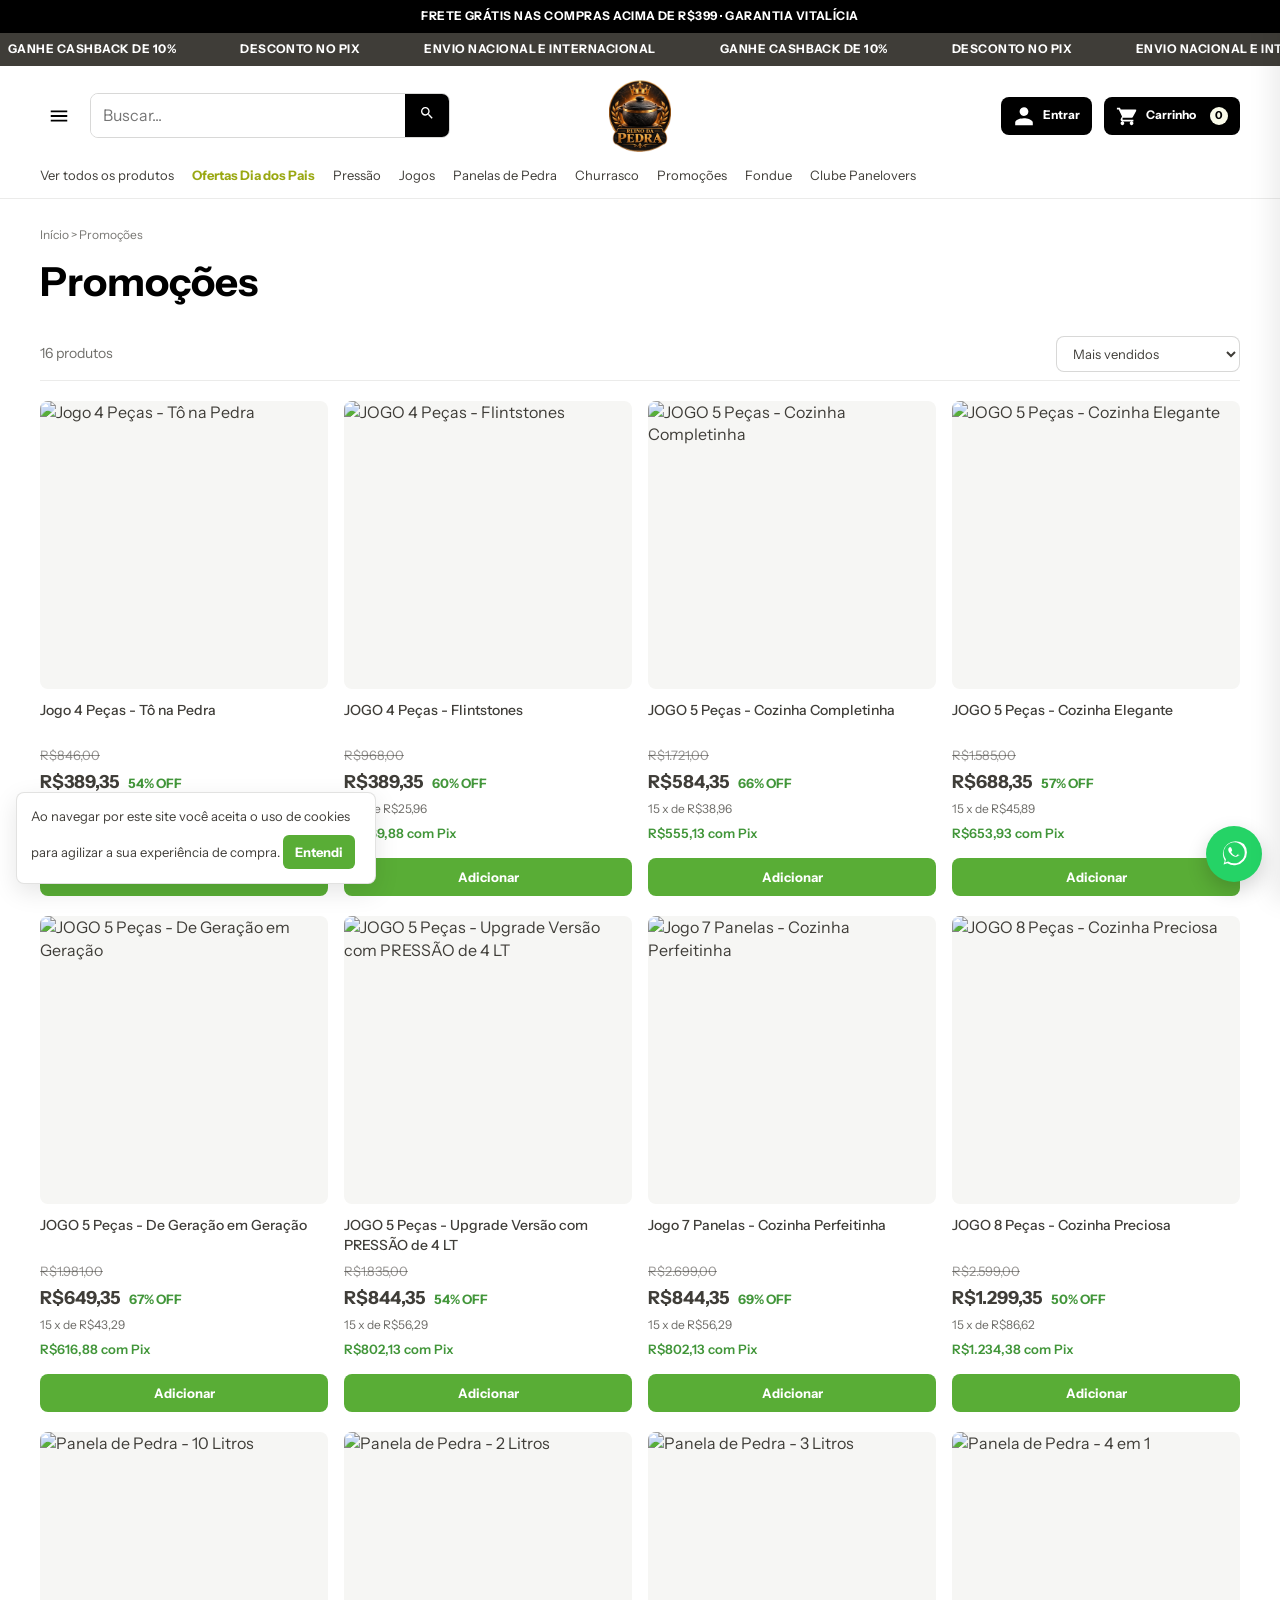
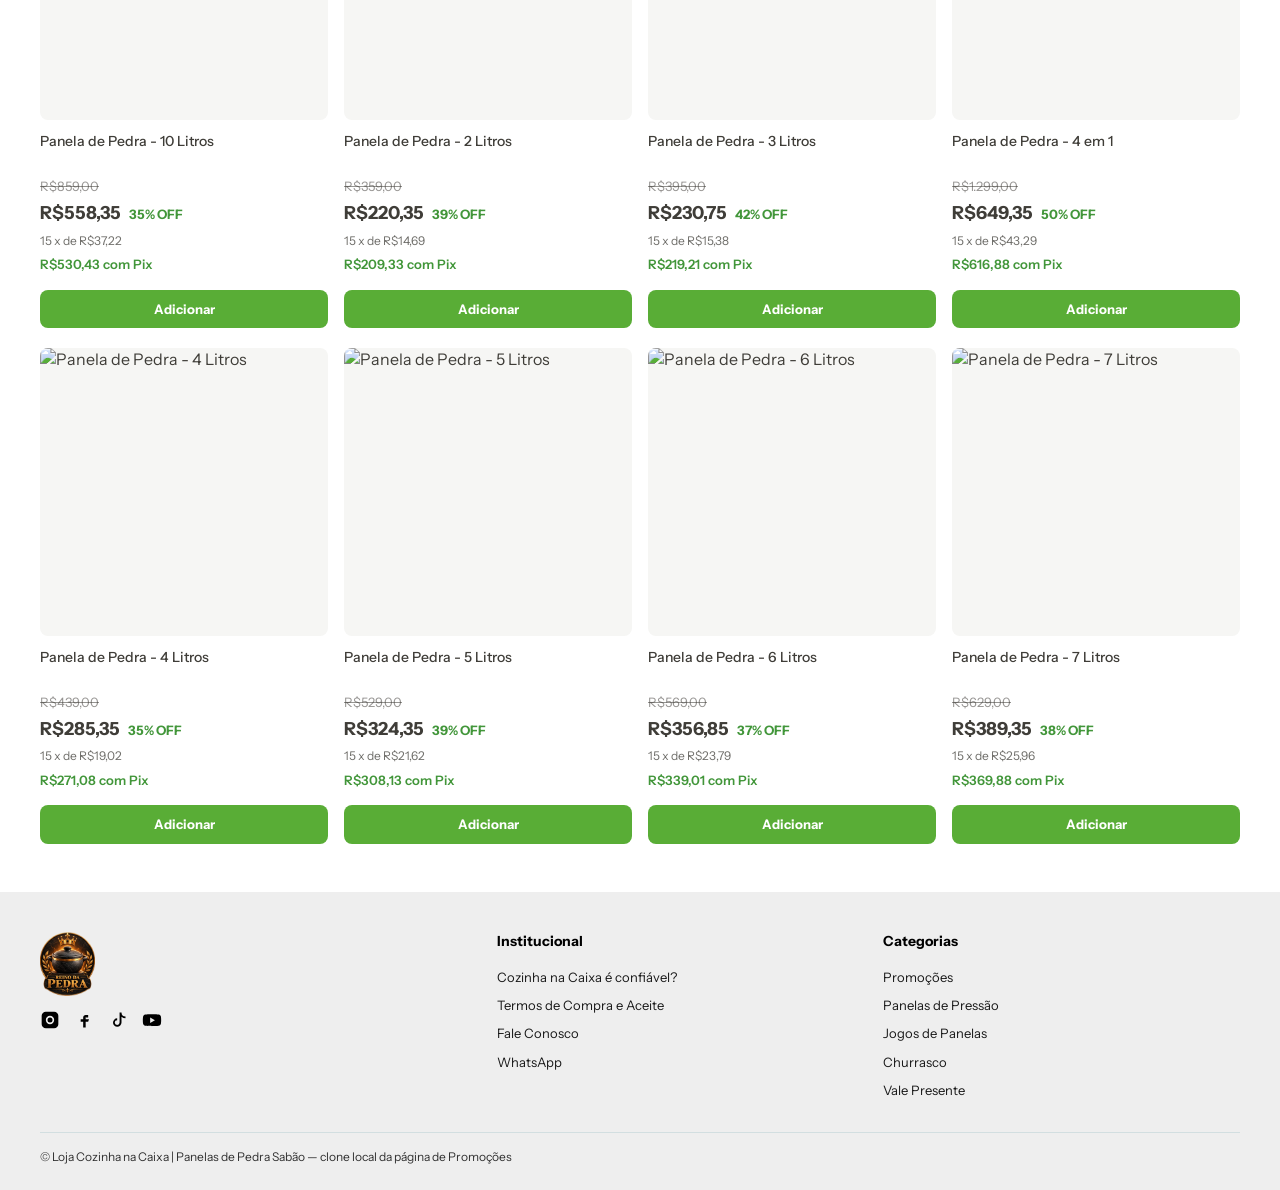
==== index.html @ cd9472cf "Atualiza link do Instagram para reino_da_pedra. Co-authored-by: Cursor <cursoragent@cursor.com>" ====
<!DOCTYPE html>
<html lang="pt-BR">
<head>
  <meta charset="UTF-8" />
  <meta name="viewport" content="width=device-width, initial-scale=1.0" />
  <title>Promoções | Loja Cozinha na Caixa</title>
  <meta name="description" content="Compre online Promoções por R$99,00. Temos frigideira de pedra - com tampa - p, jogo 3 peças - cozinha de pedra e mais." />
  <link rel="preconnect" href="https://fonts.googleapis.com" />
  <link rel="preconnect" href="https://fonts.gstatic.com" crossorigin />
  <link href="https://fonts.googleapis.com/css2?family=Instrument+Sans:wght@400;500;700&display=swap" rel="stylesheet" />
  <link rel="icon" href="https://acdn-us.mitiendanube.com/stores/003/396/869/themes/common/logo-1650704878-1735474193-364b902611e26bd3f4313869e0932d561735474193.ico?0" />
  <link rel="stylesheet" href="/css/styles.css" />
</head>
<body>
  <div class="adbar adbar-primary">
    Frete grátis nas compras acima de R$399 · Garantia vitalícia
  </div>

  <div class="adbar adbar-secondary" aria-hidden="true">
    <div class="adbar-track">
      <span>Ganhe cashback de 10%</span>
      <span>Desconto no Pix</span>
      <span>Envio nacional e internacional</span>
      <span>Ganhe cashback de 10%</span>
      <span>Desconto no Pix</span>
      <span>Envio nacional e internacional</span>
      <span>Ganhe cashback de 10%</span>
      <span>Desconto no Pix</span>
      <span>Envio nacional e internacional</span>
      <span>Ganhe cashback de 10%</span>
      <span>Desconto no Pix</span>
      <span>Envio nacional e internacional</span>
    </div>
  </div>

  <header class="site-header">
    <div class="container header-top">
      <div class="header-left">
        <button class="icon-btn" id="menuOpen" aria-label="Abrir menu">
          <svg viewBox="0 0 24 24"><path d="M3 6h18v2H3V6zm0 5h18v2H3v-2zm0 5h18v2H3v-2z"/></svg>
        </button>
        <form class="search-box" action="#" onsubmit="return false;">
          <input type="search" placeholder="Buscar..." aria-label="Buscar" />
          <button type="submit" aria-label="Buscar">
            <svg width="16" height="16" viewBox="0 0 24 24" fill="currentColor"><path d="M15.5 14h-.79l-.28-.27A6.471 6.471 0 0016 9.5 6.5 6.5 0 109.5 16c1.61 0 3.09-.59 4.23-1.57l.27.28v.79l5 4.99L20.49 19l-4.99-5zm-6 0C7.01 14 5 11.99 5 9.5S7.01 5 9.5 5 14 7.01 14 9.5 11.99 14 9.5 14z"/></svg>
          </button>
        </form>
      </div>

      <a class="logo" href="/" title="Reino da Pedra">
        <img
          src="/img/logo-reino-da-pedra.png"
          alt="Reino da Pedra"
        />
      </a>

      <div class="header-right">
        <a class="icon-btn util-pill account-link" id="accountLink" href="login.html">
          <svg viewBox="0 0 24 24"><path d="M12 12c2.7 0 4.8-2.1 4.8-4.8S14.7 2.4 12 2.4 7.2 4.5 7.2 7.2 9.3 12 12 12zm0 2.4c-3.2 0-9.6 1.6-9.6 4.8V22h19.2v-2.8c0-3.2-6.4-4.8-9.6-4.8z"/></svg>
          <span id="accountLabel">Entrar</span>
        </a>
        <button class="icon-btn util-pill" id="cartOpen" aria-label="Carrinho">
          <svg viewBox="0 0 24 24"><path d="M7 18c-1.1 0-1.99.9-1.99 2S5.9 22 7 22s2-.9 2-2-.9-2-2-2zm10 0c-1.1 0-1.99.9-1.99 2S15.9 22 17 22s2-.9 2-2-.9-2-2-2zM7.16 14h9.45c.75 0 1.41-.41 1.75-1.03l3.58-6.49A1 1 0 0021.08 5H5.21L4.27 3H1v2h2l3.6 7.59-1.35 2.44C4.52 16.37 5.48 18 7 18h12v-2H7.42c-.14 0-.25-.11-.25-.25l.03-.12L7.16 14z"/></svg>
          <span>Carrinho</span>
          <span class="badge" id="cartCount">0</span>
        </button>
      </div>
    </div>

    <nav class="container nav-desktop" aria-label="Categorias">
      <a href="https://lojacozinhanacaixa.com.br/produtos/">Ver todos os produtos</a>
      <a class="featured" href="https://lojacozinhanacaixa.com.br/ofertas-dia-dos-pais/">Ofertas Dia dos Pais</a>
      <a href="https://lojacozinhanacaixa.com.br/panelas-de-pressao/">Pressão</a>
      <a href="https://lojacozinhanacaixa.com.br/jogos-de-panelas-de-pedra/">Jogos</a>
      <a href="https://lojacozinhanacaixa.com.br/alca-de-cobre/">Panelas de Pedra</a>
      <a href="https://lojacozinhanacaixa.com.br/churras/">Churrasco</a>
      <a href="https://lojacozinhanacaixa.com.br/promocoes2/">Promoções</a>
      <a href="https://lojacozinhanacaixa.com.br/fondue/">Fondue</a>
      <a href="https://chat.whatsapp.com/LhKeVDOJ6o4CBgnUzmzYTc">Clube Panelovers</a>
    </nav>
  </header>

  <div class="menu-overlay" id="menuOverlay"></div>
  <aside class="mobile-menu" id="mobileMenu" aria-label="Menu">
    <h3>Categorias</h3>
    <a href="https://lojacozinhanacaixa.com.br/produtos/">Ver todos os produtos</a>
    <a href="https://lojacozinhanacaixa.com.br/ofertas-dia-dos-pais/">Ofertas Dia dos Pais</a>
    <a href="https://lojacozinhanacaixa.com.br/promocoes2/">Promoções</a>
    <a href="https://lojacozinhanacaixa.com.br/panelas-de-pressao/">Panelas de Pressão</a>
    <a href="https://lojacozinhanacaixa.com.br/jogos-de-panelas-de-pedra/">Jogos de Panelas</a>
    <a href="https://lojacozinhanacaixa.com.br/alca-de-cobre/">Panelas de Pedra</a>
    <a href="https://lojacozinhanacaixa.com.br/formas-e-assadeiras/">Formas e Assadeiras</a>
    <a href="https://lojacozinhanacaixa.com.br/churras/">Churrasco</a>
    <a href="https://lojacozinhanacaixa.com.br/utensilios-de-cozinha/">Utensílios</a>
    <a href="https://lojacozinhanacaixa.com.br/copos-e-canecas/">Para a Mesa</a>
    <a href="https://lojacozinhanacaixa.com.br/valepresente/">Vale Presente</a>
    <a href="https://wa.me/5519989007616">Monte seu JOGO</a>
    <a href="https://lojacozinhanacaixa.com.br/fale-conosco/">Fale Conosco</a>
  </aside>

  <main>
    <div class="container page-head">
      <div class="breadcrumb">
        <a href="https://lojacozinhanacaixa.com.br">Início</a> &gt; Promoções
      </div>
      <h1>Promoções</h1>
    </div>

    <div class="container">
      <div class="toolbar">
        <div class="count"><span id="productCount">17</span> produtos</div>
        <div class="toolbar-controls">
          <label>
            <select id="sortSelect" aria-label="Ordenar por">
              <option value="featured">Mais vendidos</option>
              <option value="price-asc">Preço: menor ao maior</option>
              <option value="price-desc">Preço: maior ao menor</option>
              <option value="name-asc">A - Z</option>
              <option value="name-desc">Z - A</option>
              <option value="discount-desc">Maior desconto</option>
            </select>
          </label>
        </div>
      </div>

      <section class="products-grid" id="productsGrid" aria-label="Lista de promoções"></section>
    </div>
  </main>

  <div class="cart-overlay" id="cartOverlay"></div>
  <aside class="cart-drawer" id="cartDrawer" aria-label="Carrinho de compras">
    <div class="cart-header">
      <strong>Carrinho de compras</strong>
      <button class="icon-btn" id="cartClose" aria-label="Fechar carrinho">
        <svg viewBox="0 0 24 24"><path d="M18.3 5.71L12 12l6.3 6.29-1.41 1.42L10.59 13.4 4.3 19.71 2.89 18.3 9.17 12 2.89 5.71 4.3 4.29l6.29 6.3 6.29-6.3z"/></svg>
      </button>
    </div>
    <div class="cart-body" id="cartBody"></div>
    <div class="cart-footer">
      <div class="cart-notice">Finalize sua compra e concorra a um jogo de panelas 5 peças!</div>
      <div class="cart-total">
        <span>Total</span>
        <span id="cartTotal">R$0,00</span>
      </div>
      <button class="btn-checkout" id="checkoutBtn">Iniciar compra</button>
    </div>
  </aside>

  <footer class="site-footer">
    <div class="container footer-grid">
      <div>
        <img
          class="footer-logo"
          src="/img/logo-reino-da-pedra.png"
          alt="Reino da Pedra"
        />
        <div class="socials">
          <a href="https://www.instagram.com/reino_da_pedra/" target="_blank" rel="noopener" aria-label="Instagram">
            <svg viewBox="0 0 24 24"><path d="M7 2h10a5 5 0 015 5v10a5 5 0 01-5 5H7a5 5 0 01-5-5V7a5 5 0 015-5zm5 5a5 5 0 100 10 5 5 0 000-10zm6.5-.9a1.1 1.1 0 11-2.2 0 1.1 1.1 0 012.2 0zM12 9a3 3 0 110 6 3 3 0 010-6z"/></svg>
          </a>
          <a href="https://www.facebook.com/cozinha.nacaixa" target="_blank" rel="noopener" aria-label="Facebook">
            <svg viewBox="0 0 24 24"><path d="M14 9h3V6h-3c-1.7 0-3 1.3-3 3v2H8v3h3v7h3v-7h3l1-3h-4V9c0-.6.4-1 1-1z"/></svg>
          </a>
          <a href="https://www.tiktok.com/@cozinhanacaixa" target="_blank" rel="noopener" aria-label="TikTok">
            <svg viewBox="0 0 24 24"><path d="M14 3h2.2a4.8 4.8 0 004.8 4.8v2.2A7 7 0 0116.2 8v7.1A5.1 5.1 0 1111 10v2.2a2.9 2.9 0 102.9 2.9V3z"/></svg>
          </a>
          <a href="https://www.youtube.com/@cozinhanacaixa" target="_blank" rel="noopener" aria-label="YouTube">
            <svg viewBox="0 0 24 24"><path d="M23 12.2s0-3.2-.4-4.7a3 3 0 00-2.1-2.1C18.9 5 12 5 12 5s-6.9 0-8.5.4a3 3 0 00-2.1 2.1C1 9 1 12.2 1 12.2s0 3.2.4 4.7a3 3 0 002.1 2.1c1.6.4 8.5.4 8.5.4s6.9 0 8.5-.4a3 3 0 002.1-2.1c.4-1.5.4-4.7.4-4.7zM9.8 15.5v-6.6l5.7 3.3-5.7 3.3z"/></svg>
          </a>
        </div>
      </div>

      <div class="footer-col">
        <h4>Institucional</h4>
        <a href="https://lojacozinhanacaixa.com.br/apps/lp/sobre">Cozinha na Caixa é confiável?</a>
        <a href="https://lojacozinhanacaixa.com.br/termos-de-compra-e-aceite/">Termos de Compra e Aceite</a>
        <a href="https://lojacozinhanacaixa.com.br/fale-conosco/">Fale Conosco</a>
        <a href="https://wa.me/5519998243898">WhatsApp</a>
      </div>

      <div class="footer-col">
        <h4>Categorias</h4>
        <a href="https://lojacozinhanacaixa.com.br/promocoes2/">Promoções</a>
        <a href="https://lojacozinhanacaixa.com.br/panelas-de-pressao/">Panelas de Pressão</a>
        <a href="https://lojacozinhanacaixa.com.br/jogos-de-panelas-de-pedra/">Jogos de Panelas</a>
        <a href="https://lojacozinhanacaixa.com.br/churras/">Churrasco</a>
        <a href="https://lojacozinhanacaixa.com.br/valepresente/">Vale Presente</a>
      </div>
    </div>
    <div class="container footer-bottom">
      © Loja Cozinha na Caixa | Panelas de Pedra Sabão — clone local da página de Promoções
    </div>
  </footer>

  <a class="whatsapp-float" href="https://wa.me/5519998243898" target="_blank" rel="noopener" aria-label="Fale conosco pelo WhatsApp">
    <svg viewBox="0 0 24 24"><path d="M20.5 3.5A11 11 0 004.1 17.7L3 21l3.4-1A11 11 0 0020.5 3.5zM12 20a9 9 0 01-4.6-1.3l-.3-.2-2.7.7.7-2.6-.2-.3A9 9 0 1112 20zm5-6.6c-.3-.1-1.6-.8-1.8-.9s-.4-.1-.6.1-.7.9-.8 1-.3.2-.6.1a7.3 7.3 0 01-2.1-1.3 8 8 0 01-1.5-1.8c-.2-.3 0-.4.1-.6l.4-.5c.1-.1.2-.3.3-.4s0-.3 0-.4-.6-1.5-.8-2-.4-.5-.6-.5h-.5c-.2 0-.4.1-.6.3s-.8.8-.8 1.9.8 2.2.9 2.3a9.5 9.5 0 003.6 3.2c1.4.6 1.9.6 2.6.5.4-.1 1.6-.6 1.8-1.3s.2-1.1.1-1.2-.2-.2-.5-.3z"/></svg>
  </a>

  <div class="cookie-bar" id="cookieBar">
    Ao navegar por este site você aceita o uso de cookies para agilizar a sua experiência de compra.
    <button type="button" id="cookieOk">Entendi</button>
  </div>

  <script src="/js/utm.js"></script>
  <script src="/js/auth.js"></script>
  <script src="/js/app.js"></script>
</body>
</html>
---- css/styles.css ----
:root {
  --main-bg: #ffffff;
  --main-fg: #3f3d38;
  --accent: #42963a;
  --button-bg: #59ad36;
  --button-fg: #ffffff;
  --header-fg: #000000;
  --header-util-bg: #000000;
  --adbar-primary: #000000;
  --adbar-secondary: #3f3d38;
  --footer-bg: #eeeeee;
  --footer-fg: #000000;
  --stock: #d27611;
  --label-bg: #4fa19e;
  --radius: 8px;
  --font: "Instrument Sans", system-ui, sans-serif;
  --container: 1200px;
}

*,
*::before,
*::after {
  box-sizing: border-box;
}

html {
  scroll-behavior: smooth;
}

body {
  margin: 0;
  font-family: var(--font);
  font-size: 16px;
  color: var(--main-fg);
  background: var(--main-bg);
  line-height: 1.4;
}

a {
  color: inherit;
  text-decoration: none;
}

img {
  max-width: 100%;
  display: block;
}

button,
input,
select {
  font: inherit;
}

.container {
  width: min(100% - 32px, var(--container));
  margin-inline: auto;
}

/* Adbars */
.adbar {
  overflow: hidden;
  color: #fff;
  font-size: 12px;
  font-weight: 700;
  letter-spacing: 0.04em;
  text-transform: uppercase;
}

.adbar-primary {
  background: var(--adbar-primary);
  padding: 8px 0;
  text-align: center;
}

.adbar-secondary {
  background: var(--adbar-secondary);
  padding: 8px 0;
}

.adbar-track {
  display: flex;
  width: max-content;
  gap: 48px;
  animation: marquee 28s linear infinite;
  white-space: nowrap;
}

.adbar-track span {
  padding-inline: 8px;
}

@keyframes marquee {
  from {
    transform: translateX(0);
  }
  to {
    transform: translateX(-50%);
  }
}

/* Header */
.site-header {
  position: sticky;
  top: 0;
  z-index: 50;
  background: #fff;
  border-bottom: 1px solid rgba(63, 61, 56, 0.1);
}

.header-top {
  display: grid;
  grid-template-columns: 1fr auto 1fr;
  align-items: center;
  gap: 16px;
  padding: 14px 0;
}

.header-left,
.header-right {
  display: flex;
  align-items: center;
  gap: 12px;
}

.header-right {
  justify-content: flex-end;
}

.logo img {
  height: 72px;
  width: auto;
  display: block;
  object-fit: contain;
}

.icon-btn {
  display: inline-flex;
  align-items: center;
  justify-content: center;
  gap: 8px;
  border: 0;
  background: transparent;
  color: var(--header-fg);
  cursor: pointer;
  padding: 8px;
  border-radius: var(--radius);
}

.icon-btn svg {
  width: 22px;
  height: 22px;
  fill: currentColor;
}

.util-pill {
  background: var(--header-util-bg);
  color: #fff;
  border-radius: var(--radius);
  padding: 8px 12px;
  font-size: 12px;
  font-weight: 700;
}

a.account-link {
  text-decoration: none;
}

.util-pill .badge {
  background: #fafbe9;
  color: var(--header-fg);
  border-radius: 999px;
  min-width: 18px;
  height: 18px;
  display: inline-flex;
  align-items: center;
  justify-content: center;
  font-size: 11px;
  margin-left: 6px;
}

.search-box {
  display: flex;
  width: min(100%, 360px);
  border: 1px solid rgba(63, 61, 56, 0.2);
  border-radius: var(--radius);
  overflow: hidden;
}

.search-box input {
  flex: 1;
  border: 0;
  padding: 10px 12px;
  outline: none;
}

.search-box button {
  border: 0;
  background: var(--header-util-bg);
  color: #fff;
  padding: 0 14px;
  cursor: pointer;
}

.nav-desktop {
  display: flex;
  flex-wrap: wrap;
  gap: 4px 18px;
  padding: 0 0 14px;
  font-size: 13px;
  color: var(--main-fg);
}

.nav-desktop a:hover {
  color: var(--header-fg);
}

.nav-desktop .featured {
  color: #9aa812;
  font-weight: 700;
}

/* Mobile menu */
.menu-overlay {
  position: fixed;
  inset: 0;
  background: rgba(0, 0, 0, 0.4);
  opacity: 0;
  pointer-events: none;
  transition: opacity 0.25s ease;
  z-index: 60;
}

.menu-overlay.open {
  opacity: 1;
  pointer-events: auto;
}

.mobile-menu {
  position: fixed;
  top: 0;
  left: 0;
  width: min(86vw, 340px);
  height: 100%;
  background: #fff;
  transform: translateX(-100%);
  transition: transform 0.28s ease;
  z-index: 70;
  overflow: auto;
  padding: 20px;
}

.mobile-menu.open {
  transform: translateX(0);
}

.mobile-menu h3 {
  margin: 0 0 12px;
  color: var(--header-fg);
}

.mobile-menu a {
  display: block;
  padding: 10px 0;
  border-bottom: 1px solid rgba(63, 61, 56, 0.08);
  font-size: 14px;
}

/* Breadcrumb + title */
.page-head {
  padding: 28px 0 8px;
}

.breadcrumb {
  font-size: 12px;
  color: rgba(63, 61, 56, 0.7);
  margin-bottom: 10px;
}

.breadcrumb a:hover {
  color: var(--header-fg);
}

.page-head h1 {
  margin: 0;
  font-size: clamp(28px, 4vw, 40px);
  font-weight: 700;
  color: var(--header-fg);
}

.toolbar {
  display: flex;
  flex-wrap: wrap;
  align-items: center;
  justify-content: space-between;
  gap: 12px;
  padding: 18px 0 8px;
  border-bottom: 1px solid rgba(63, 61, 56, 0.1);
  margin-bottom: 20px;
}

.toolbar .count {
  font-size: 14px;
  color: rgba(63, 61, 56, 0.75);
}

.toolbar-controls {
  display: flex;
  gap: 10px;
  align-items: center;
}

.toolbar select,
.filter-btn {
  border: 1px solid rgba(63, 61, 56, 0.2);
  background: #fff;
  border-radius: var(--radius);
  padding: 8px 12px;
  font-size: 13px;
  cursor: pointer;
  color: var(--main-fg);
}

/* Product grid */
.products-grid {
  display: grid;
  grid-template-columns: repeat(4, 1fr);
  gap: 20px 16px;
  padding-bottom: 48px;
}

.product-card {
  display: flex;
  flex-direction: column;
  position: relative;
  transition: transform 0.25s ease;
}

.product-card:hover {
  transform: translateY(-2px);
}

.product-card.out .product-media::after {
  content: "Esgotado";
  position: absolute;
  inset: 0;
  display: grid;
  place-items: center;
  background: rgba(255, 255, 255, 0.72);
  color: var(--stock);
  font-weight: 700;
  font-size: 14px;
  letter-spacing: 0.04em;
  text-transform: uppercase;
  z-index: 2;
}

.product-media {
  position: relative;
  aspect-ratio: 1;
  background: #f6f6f4;
  border-radius: var(--radius);
  overflow: hidden;
}

.product-media img {
  width: 100%;
  height: 100%;
  object-fit: cover;
  transition: transform 0.35s ease;
}

.product-card:hover .product-media img {
  transform: scale(1.04);
}

.product-info {
  padding-top: 12px;
  display: flex;
  flex-direction: column;
  gap: 6px;
  flex: 1;
}

.product-name {
  font-size: 14px;
  font-weight: 500;
  min-height: 2.8em;
}

.price-row {
  display: flex;
  flex-wrap: wrap;
  align-items: baseline;
  gap: 6px 8px;
}

.price {
  font-size: 18px;
  font-weight: 700;
  order: 2;
}

.compare {
  font-size: 13px;
  text-decoration: line-through;
  color: rgba(63, 61, 56, 0.55);
  order: 1;
  width: 100%;
}

.discount {
  color: var(--accent);
  font-size: 13px;
  font-weight: 700;
  order: 3;
}

.installments {
  font-size: 12px;
  color: rgba(63, 61, 56, 0.75);
}

.pix-price {
  font-size: 13px;
  color: var(--accent);
  font-weight: 600;
}

.btn-buy {
  margin-top: auto;
  display: inline-flex;
  align-items: center;
  justify-content: center;
  width: 100%;
  margin-top: 10px;
  padding: 10px 12px;
  border: 0;
  border-radius: var(--radius);
  background: var(--button-bg);
  color: var(--button-fg);
  font-weight: 700;
  font-size: 13px;
  cursor: pointer;
  transition: filter 0.2s ease, transform 0.2s ease;
}

.btn-buy:hover {
  filter: brightness(0.95);
}

.btn-buy:disabled {
  opacity: 0.5;
  cursor: not-allowed;
}

/* Cart drawer */
.cart-overlay {
  position: fixed;
  inset: 0;
  background: rgba(0, 0, 0, 0.4);
  opacity: 0;
  pointer-events: none;
  transition: opacity 0.25s ease;
  z-index: 80;
}

.cart-overlay.open {
  opacity: 1;
  pointer-events: auto;
}

.cart-drawer {
  position: fixed;
  top: 0;
  right: 0;
  width: min(92vw, 380px);
  height: 100%;
  background: #fff;
  z-index: 90;
  transform: translateX(100%);
  transition: transform 0.28s ease;
  display: flex;
  flex-direction: column;
  box-shadow: -8px 0 24px rgba(0, 0, 0, 0.08);
}

.cart-drawer.open {
  transform: translateX(0);
}

.cart-header {
  display: flex;
  justify-content: space-between;
  align-items: center;
  padding: 16px;
  border-bottom: 1px solid rgba(63, 61, 56, 0.1);
  color: var(--header-fg);
}

.cart-body {
  flex: 1;
  overflow: auto;
  padding: 16px;
}

.cart-empty {
  color: rgba(63, 61, 56, 0.7);
  font-size: 14px;
  text-align: center;
  padding: 40px 10px;
}

.cart-item {
  display: grid;
  grid-template-columns: 72px 1fr auto;
  gap: 10px;
  padding: 12px 0;
  border-bottom: 1px solid rgba(63, 61, 56, 0.08);
}

.cart-item img {
  width: 72px;
  height: 72px;
  object-fit: cover;
  border-radius: 6px;
  background: #f6f6f4;
}

.cart-item-name {
  font-size: 13px;
  font-weight: 600;
}

.cart-item-price {
  font-size: 13px;
  margin-top: 4px;
}

.cart-item button {
  border: 0;
  background: transparent;
  color: rgba(63, 61, 56, 0.55);
  cursor: pointer;
  font-size: 18px;
}

.cart-footer {
  padding: 16px;
  border-top: 1px solid rgba(63, 61, 56, 0.1);
}

.cart-notice {
  background: #fff3cd;
  padding: 10px;
  border-radius: 6px;
  font-size: 13px;
  margin-bottom: 12px;
}

.cart-total {
  display: flex;
  justify-content: space-between;
  font-weight: 700;
  margin-bottom: 12px;
}

.btn-checkout {
  width: 100%;
  border: 0;
  border-radius: var(--radius);
  background: var(--button-bg);
  color: #fff;
  padding: 14px;
  font-weight: 700;
  cursor: pointer;
}

/* Footer */
.site-footer {
  background: var(--footer-bg);
  color: var(--footer-fg);
  padding: 40px 0 24px;
}

.footer-grid {
  display: grid;
  grid-template-columns: 1.2fr 1fr 1fr;
  gap: 28px;
}

.footer-logo {
  height: 64px;
  width: auto;
  margin-bottom: 14px;
  object-fit: contain;
}

.socials {
  display: flex;
  gap: 14px;
  margin-top: 8px;
}

.socials a {
  display: inline-flex;
}

.socials svg {
  width: 20px;
  height: 20px;
  fill: currentColor;
}

.footer-col h4 {
  margin: 0 0 12px;
  font-size: 14px;
}

.footer-col a {
  display: block;
  font-size: 13px;
  padding: 5px 0;
  opacity: 0.9;
}

.footer-col a:hover {
  opacity: 1;
  text-decoration: underline;
}

.footer-bottom {
  margin-top: 28px;
  padding-top: 16px;
  border-top: 1px solid rgba(6, 102, 119, 0.15);
  font-size: 12px;
  opacity: 0.8;
}

/* WhatsApp float */
.whatsapp-float {
  position: fixed;
  right: 18px;
  bottom: 18px;
  width: 56px;
  height: 56px;
  border-radius: 50%;
  background: #25d366;
  color: #fff;
  display: grid;
  place-items: center;
  box-shadow: 0 8px 20px rgba(0, 0, 0, 0.18);
  z-index: 40;
  transition: transform 0.2s ease;
}

.whatsapp-float:hover {
  transform: scale(1.06);
}

.whatsapp-float svg {
  width: 28px;
  height: 28px;
  fill: currentColor;
}

.cookie-bar {
  position: fixed;
  left: 16px;
  bottom: 16px;
  max-width: 360px;
  background: #fff;
  border: 1px solid rgba(63, 61, 56, 0.15);
  border-radius: var(--radius);
  padding: 14px;
  box-shadow: 0 8px 24px rgba(0, 0, 0, 0.1);
  z-index: 45;
  font-size: 13px;
}

.cookie-bar.hidden {
  display: none;
}

.cookie-bar button {
  margin-top: 10px;
  border: 0;
  background: var(--button-bg);
  color: #fff;
  border-radius: 6px;
  padding: 8px 12px;
  cursor: pointer;
  font-weight: 700;
}

@media (max-width: 1024px) {
  .products-grid {
    grid-template-columns: repeat(3, 1fr);
  }

  .nav-desktop,
  .search-box {
    display: none;
  }

  .header-top {
    grid-template-columns: auto 1fr auto;
  }

  .logo {
    justify-self: center;
  }

  .footer-grid {
    grid-template-columns: 1fr 1fr;
  }
}

@media (max-width: 720px) {
  .products-grid {
    grid-template-columns: repeat(2, 1fr);
    gap: 16px 10px;
  }

  .logo img {
    height: 40px;
  }

  .footer-grid {
    grid-template-columns: 1fr;
  }

  .util-pill span:not(.badge) {
    display: none;
  }
}
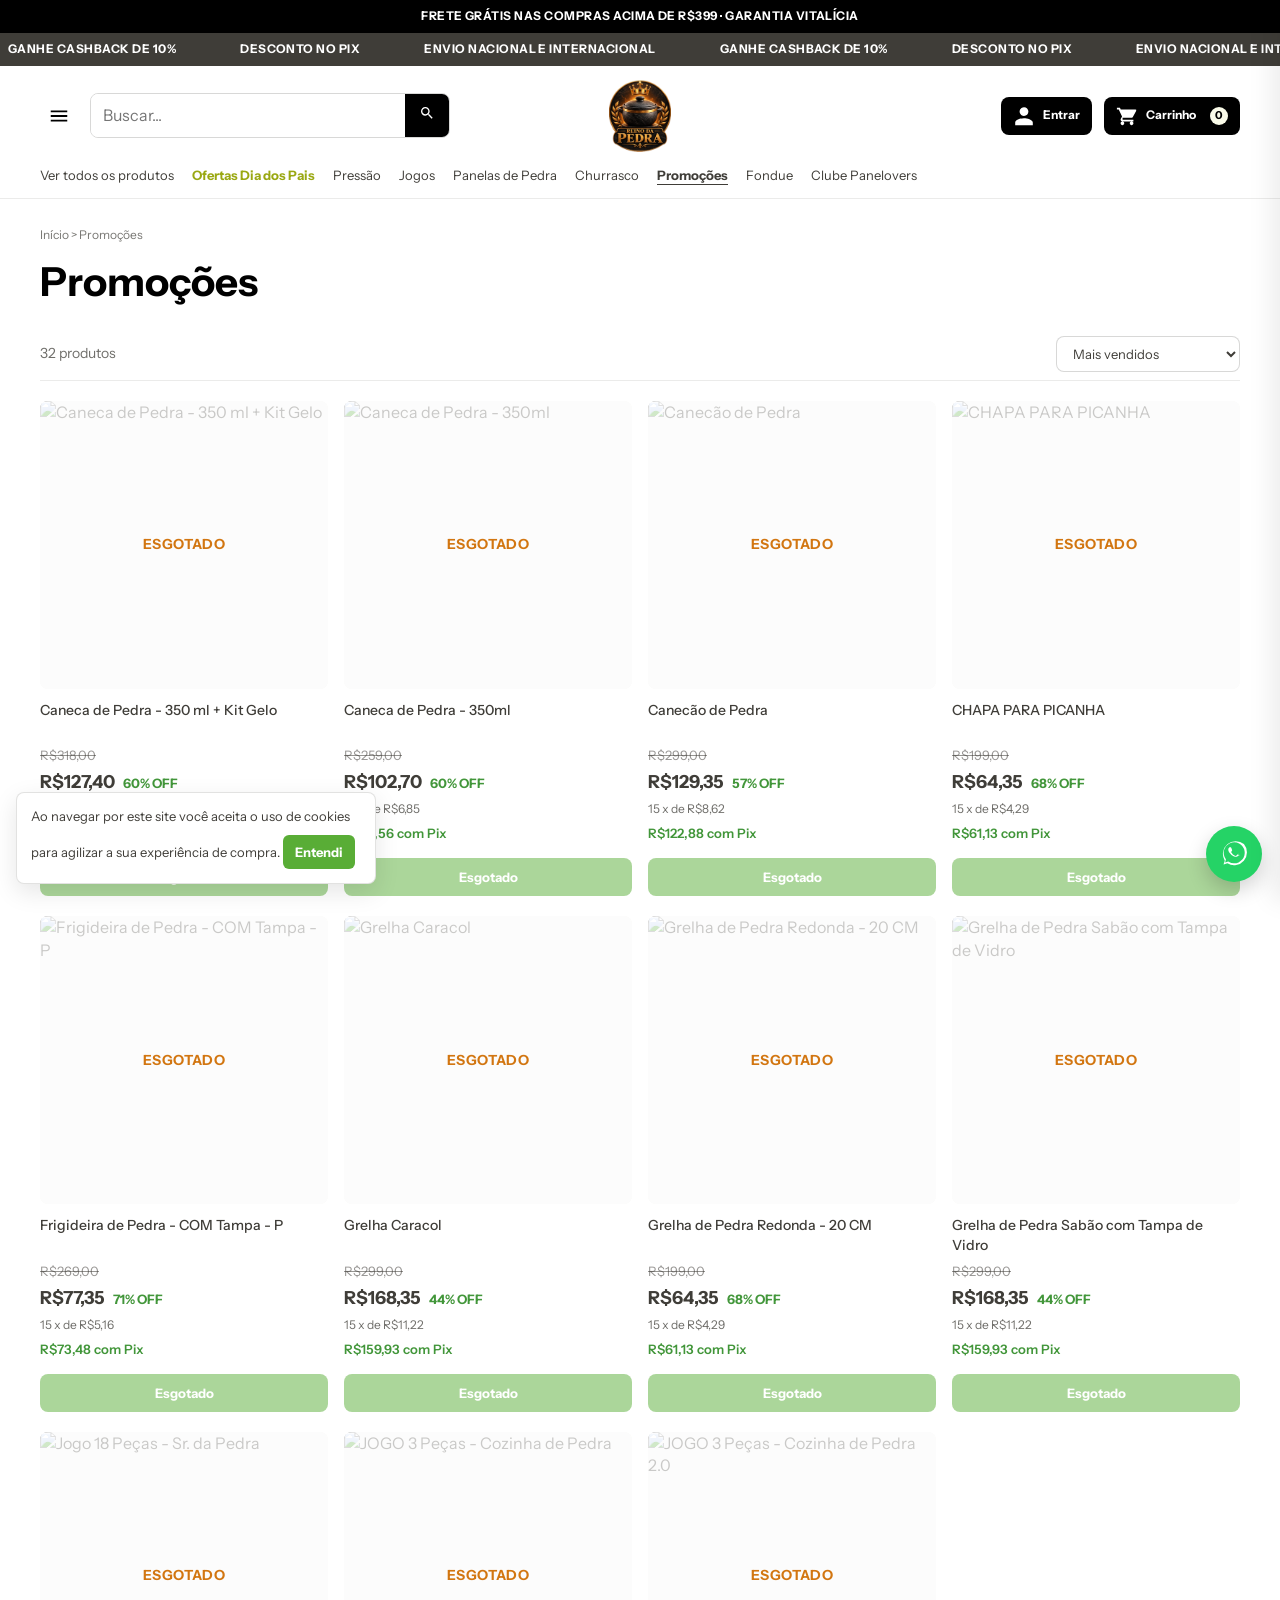
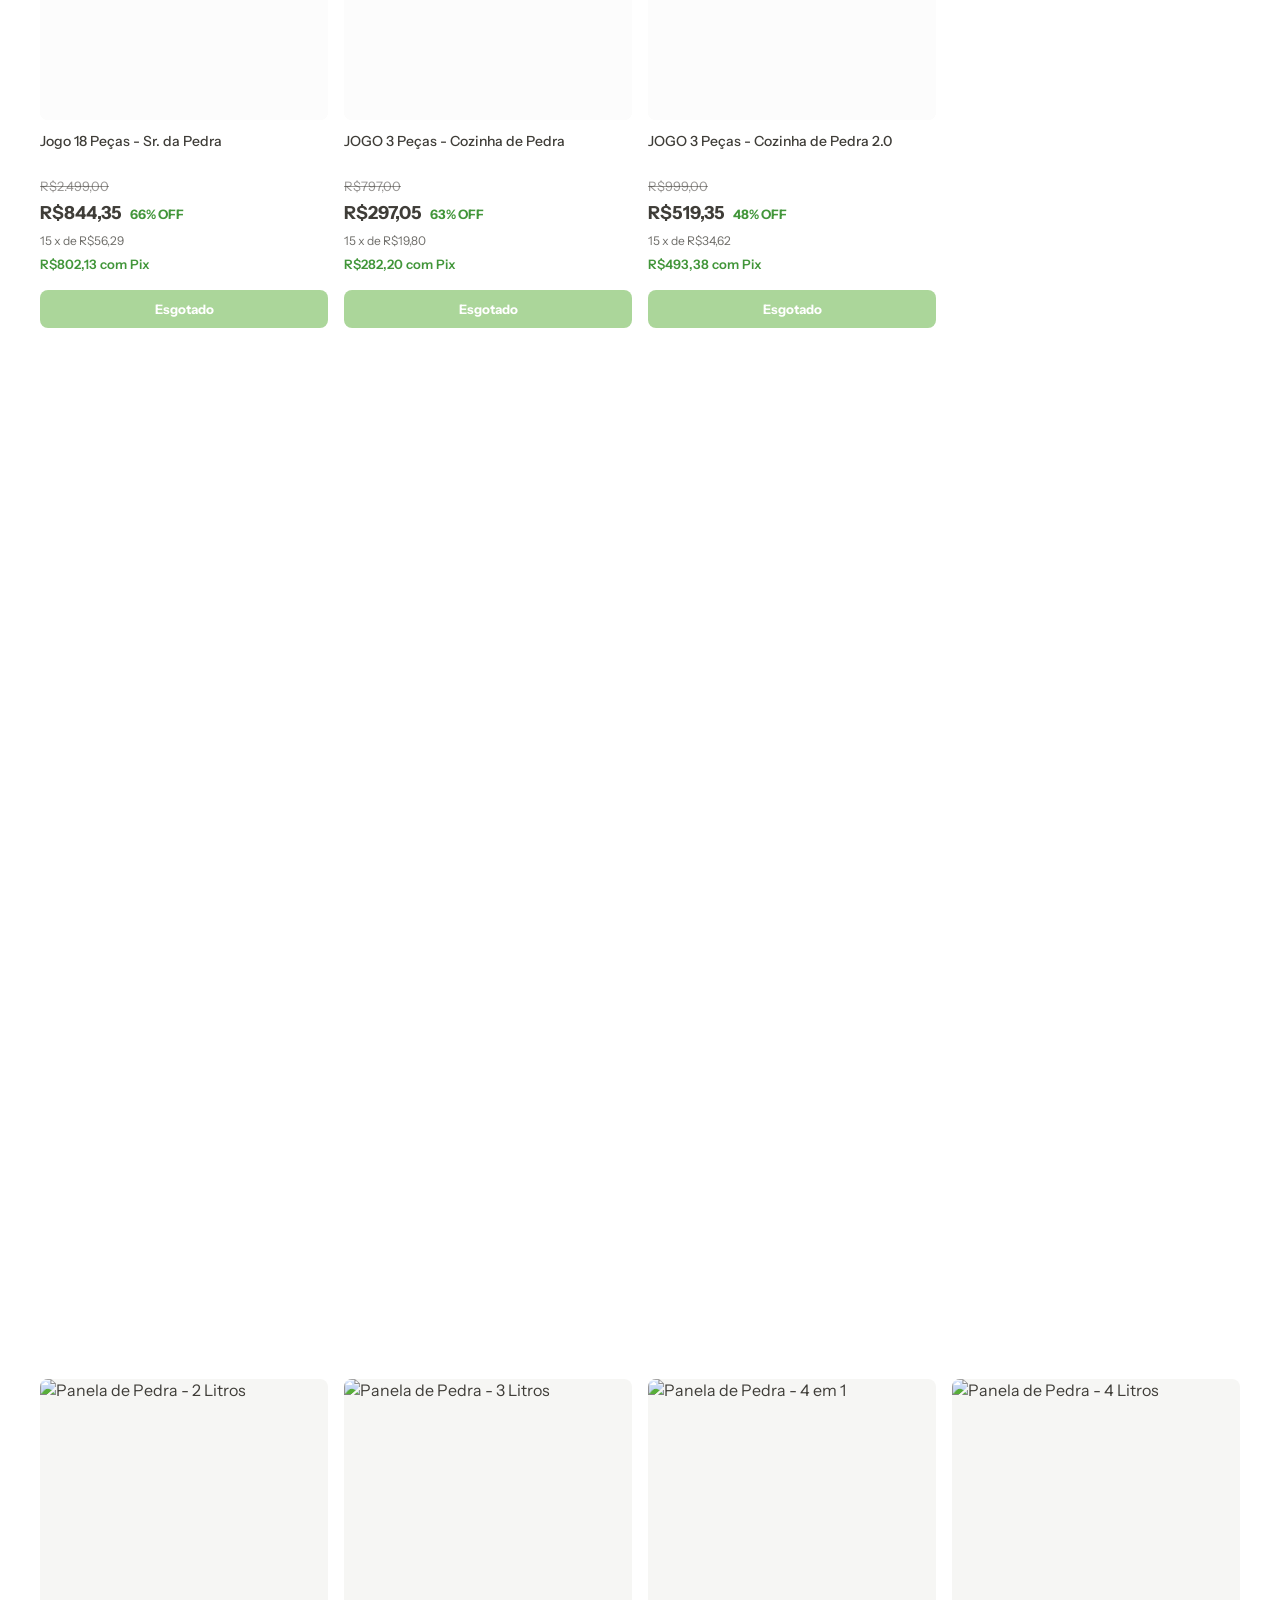
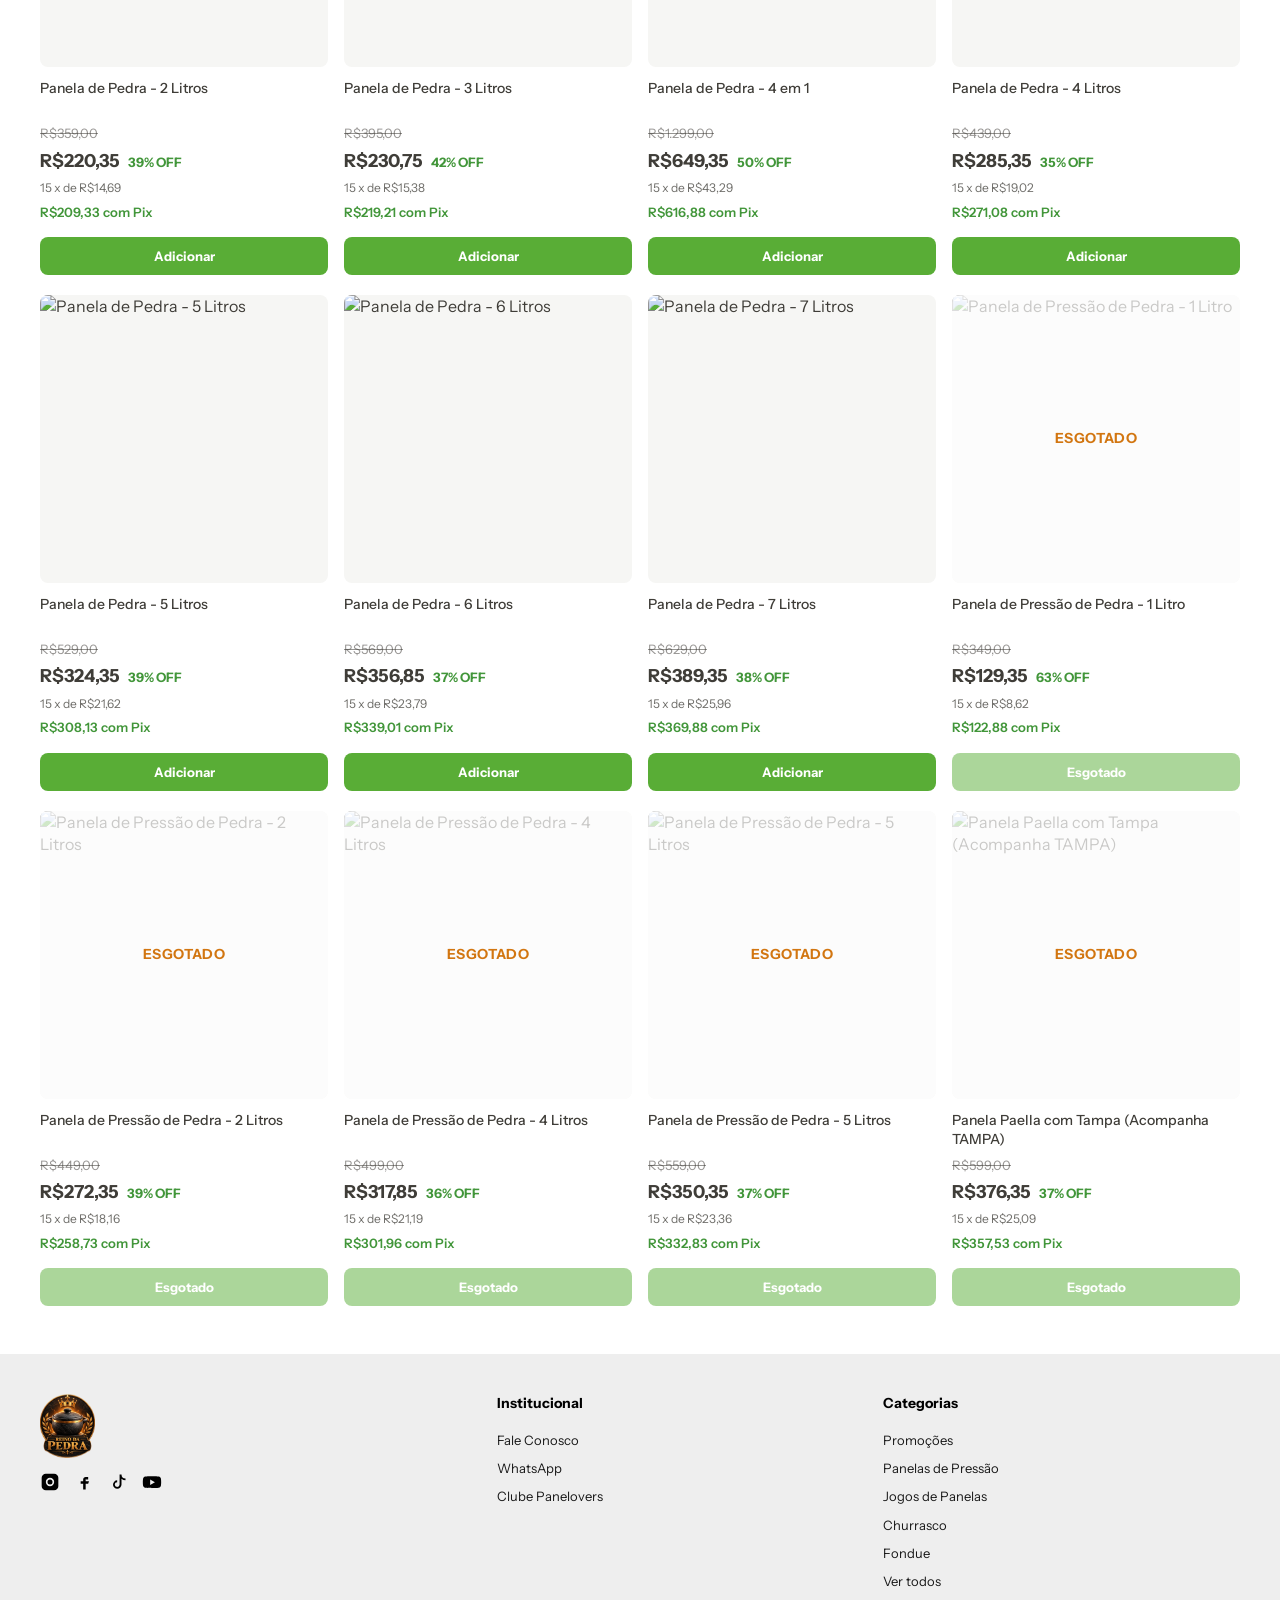
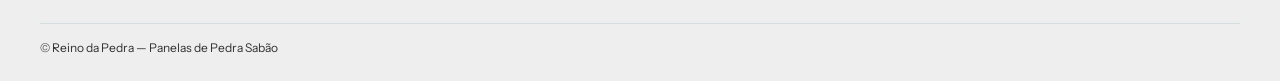
==== commit 15bbb470: "Clone categorias internas: menu, rotas e catalogo completo. Co-authored-by: Cursor <cursoragent@curs" ====
--- a/index.html
+++ b/index.html
@@ -3,8 +3,8 @@
 <head>
   <meta charset="UTF-8" />
   <meta name="viewport" content="width=device-width, initial-scale=1.0" />
-  <title>Promoções | Loja Cozinha na Caixa</title>
-  <meta name="description" content="Compre online Promoções por R$99,00. Temos frigideira de pedra - com tampa - p, jogo 3 peças - cozinha de pedra e mais." />
+  <title>Promoções | Reino da Pedra</title>
+  <meta name="description" content="Panelas de pedra, jogos, churrasco, fondue e promoções — Reino da Pedra." />
   <link rel="preconnect" href="https://fonts.googleapis.com" />
   <link rel="preconnect" href="https://fonts.gstatic.com" crossorigin />
   <link href="https://fonts.googleapis.com/css2?family=Instrument+Sans:wght@400;500;700&display=swap" rel="stylesheet" />
@@ -39,8 +39,8 @@
         <button class="icon-btn" id="menuOpen" aria-label="Abrir menu">
           <svg viewBox="0 0 24 24"><path d="M3 6h18v2H3V6zm0 5h18v2H3v-2zm0 5h18v2H3v-2z"/></svg>
         </button>
-        <form class="search-box" action="#" onsubmit="return false;">
-          <input type="search" placeholder="Buscar..." aria-label="Buscar" />
+        <form class="search-box" id="searchForm" action="#" onsubmit="return false;">
+          <input type="search" id="searchInput" placeholder="Buscar..." aria-label="Buscar" />
           <button type="submit" aria-label="Buscar">
             <svg width="16" height="16" viewBox="0 0 24 24" fill="currentColor"><path d="M15.5 14h-.79l-.28-.27A6.471 6.471 0 0016 9.5 6.5 6.5 0 109.5 16c1.61 0 3.09-.59 4.23-1.57l.27.28v.79l5 4.99L20.49 19l-4.99-5zm-6 0C7.01 14 5 11.99 5 9.5S7.01 5 9.5 5 14 7.01 14 9.5 11.99 14 9.5 14z"/></svg>
           </button>
@@ -55,7 +55,7 @@
       </a>
 
       <div class="header-right">
-        <a class="icon-btn util-pill account-link" id="accountLink" href="login.html">
+        <a class="icon-btn util-pill account-link" id="accountLink" href="/login.html">
           <svg viewBox="0 0 24 24"><path d="M12 12c2.7 0 4.8-2.1 4.8-4.8S14.7 2.4 12 2.4 7.2 4.5 7.2 7.2 9.3 12 12 12zm0 2.4c-3.2 0-9.6 1.6-9.6 4.8V22h19.2v-2.8c0-3.2-6.4-4.8-9.6-4.8z"/></svg>
           <span id="accountLabel">Entrar</span>
         </a>
@@ -68,47 +68,44 @@
     </div>
 
     <nav class="container nav-desktop" aria-label="Categorias">
-      <a href="https://lojacozinhanacaixa.com.br/produtos/">Ver todos os produtos</a>
-      <a class="featured" href="https://lojacozinhanacaixa.com.br/ofertas-dia-dos-pais/">Ofertas Dia dos Pais</a>
-      <a href="https://lojacozinhanacaixa.com.br/panelas-de-pressao/">Pressão</a>
-      <a href="https://lojacozinhanacaixa.com.br/jogos-de-panelas-de-pedra/">Jogos</a>
-      <a href="https://lojacozinhanacaixa.com.br/alca-de-cobre/">Panelas de Pedra</a>
-      <a href="https://lojacozinhanacaixa.com.br/churras/">Churrasco</a>
-      <a href="https://lojacozinhanacaixa.com.br/promocoes2/">Promoções</a>
-      <a href="https://lojacozinhanacaixa.com.br/fondue/">Fondue</a>
-      <a href="https://chat.whatsapp.com/LhKeVDOJ6o4CBgnUzmzYTc">Clube Panelovers</a>
+      <a href="/produtos" data-nav-slug="produtos">Ver todos os produtos</a>
+      <a class="featured" href="/ofertas-dia-dos-pais" data-nav-slug="ofertas-dia-dos-pais">Ofertas Dia dos Pais</a>
+      <a href="/panelas-de-pressao" data-nav-slug="panelas-de-pressao">Pressão</a>
+      <a href="/jogos" data-nav-slug="jogos">Jogos</a>
+      <a href="/panelas-de-pedra" data-nav-slug="panelas-de-pedra">Panelas de Pedra</a>
+      <a href="/churras" data-nav-slug="churras">Churrasco</a>
+      <a href="/promocoes" data-nav-slug="promocoes">Promoções</a>
+      <a href="/fondue" data-nav-slug="fondue">Fondue</a>
+      <a href="https://chat.whatsapp.com/LhkVDOj8o4CBgnUzmiY1tc" target="_blank" rel="noopener">Clube Panelovers</a>
     </nav>
   </header>
 
   <div class="menu-overlay" id="menuOverlay"></div>
   <aside class="mobile-menu" id="mobileMenu" aria-label="Menu">
     <h3>Categorias</h3>
-    <a href="https://lojacozinhanacaixa.com.br/produtos/">Ver todos os produtos</a>
-    <a href="https://lojacozinhanacaixa.com.br/ofertas-dia-dos-pais/">Ofertas Dia dos Pais</a>
-    <a href="https://lojacozinhanacaixa.com.br/promocoes2/">Promoções</a>
-    <a href="https://lojacozinhanacaixa.com.br/panelas-de-pressao/">Panelas de Pressão</a>
-    <a href="https://lojacozinhanacaixa.com.br/jogos-de-panelas-de-pedra/">Jogos de Panelas</a>
-    <a href="https://lojacozinhanacaixa.com.br/alca-de-cobre/">Panelas de Pedra</a>
-    <a href="https://lojacozinhanacaixa.com.br/formas-e-assadeiras/">Formas e Assadeiras</a>
-    <a href="https://lojacozinhanacaixa.com.br/churras/">Churrasco</a>
-    <a href="https://lojacozinhanacaixa.com.br/utensilios-de-cozinha/">Utensílios</a>
-    <a href="https://lojacozinhanacaixa.com.br/copos-e-canecas/">Para a Mesa</a>
-    <a href="https://lojacozinhanacaixa.com.br/valepresente/">Vale Presente</a>
-    <a href="https://wa.me/5519989007616">Monte seu JOGO</a>
-    <a href="https://lojacozinhanacaixa.com.br/fale-conosco/">Fale Conosco</a>
+    <a href="/produtos" data-nav-slug="produtos">Ver todos os produtos</a>
+    <a href="/ofertas-dia-dos-pais" data-nav-slug="ofertas-dia-dos-pais">Ofertas Dia dos Pais</a>
+    <a href="/promocoes" data-nav-slug="promocoes">Promoções</a>
+    <a href="/panelas-de-pressao" data-nav-slug="panelas-de-pressao">Panelas de Pressão</a>
+    <a href="/jogos" data-nav-slug="jogos">Jogos de Panelas</a>
+    <a href="/panelas-de-pedra" data-nav-slug="panelas-de-pedra">Panelas de Pedra</a>
+    <a href="/churras" data-nav-slug="churras">Churrasco</a>
+    <a href="/fondue" data-nav-slug="fondue">Fondue</a>
+    <a href="https://chat.whatsapp.com/LhkVDOj8o4CBgnUzmiY1tc" target="_blank" rel="noopener">Clube Panelovers</a>
+    <a href="https://wa.me/5519998243898" target="_blank" rel="noopener">WhatsApp / Fale Conosco</a>
   </aside>
 
   <main>
     <div class="container page-head">
-      <div class="breadcrumb">
-        <a href="https://lojacozinhanacaixa.com.br">Início</a> &gt; Promoções
-      </div>
-      <h1>Promoções</h1>
+      <div class="breadcrumb" id="breadcrumb">
+        <a href="/">Início</a> &gt; Promoções
+      </div>
+      <h1 id="pageTitle">Promoções</h1>
     </div>
 
     <div class="container">
       <div class="toolbar">
-        <div class="count"><span id="productCount">17</span> produtos</div>
+        <div class="count"><span id="productCount">0</span> produtos</div>
         <div class="toolbar-controls">
           <label>
             <select id="sortSelect" aria-label="Ordenar por">
@@ -123,7 +120,7 @@
         </div>
       </div>
 
-      <section class="products-grid" id="productsGrid" aria-label="Lista de promoções"></section>
+      <section class="products-grid" id="productsGrid" aria-label="Lista de produtos"></section>
     </div>
   </main>
 
@@ -172,23 +169,23 @@
 
       <div class="footer-col">
         <h4>Institucional</h4>
-        <a href="https://lojacozinhanacaixa.com.br/apps/lp/sobre">Cozinha na Caixa é confiável?</a>
-        <a href="https://lojacozinhanacaixa.com.br/termos-de-compra-e-aceite/">Termos de Compra e Aceite</a>
-        <a href="https://lojacozinhanacaixa.com.br/fale-conosco/">Fale Conosco</a>
-        <a href="https://wa.me/5519998243898">WhatsApp</a>
+        <a href="https://wa.me/5519998243898" target="_blank" rel="noopener">Fale Conosco</a>
+        <a href="https://wa.me/5519998243898" target="_blank" rel="noopener">WhatsApp</a>
+        <a href="https://chat.whatsapp.com/LhkVDOj8o4CBgnUzmiY1tc" target="_blank" rel="noopener">Clube Panelovers</a>
       </div>
 
       <div class="footer-col">
         <h4>Categorias</h4>
-        <a href="https://lojacozinhanacaixa.com.br/promocoes2/">Promoções</a>
-        <a href="https://lojacozinhanacaixa.com.br/panelas-de-pressao/">Panelas de Pressão</a>
-        <a href="https://lojacozinhanacaixa.com.br/jogos-de-panelas-de-pedra/">Jogos de Panelas</a>
-        <a href="https://lojacozinhanacaixa.com.br/churras/">Churrasco</a>
-        <a href="https://lojacozinhanacaixa.com.br/valepresente/">Vale Presente</a>
+        <a href="/promocoes">Promoções</a>
+        <a href="/panelas-de-pressao">Panelas de Pressão</a>
+        <a href="/jogos">Jogos de Panelas</a>
+        <a href="/churras">Churrasco</a>
+        <a href="/fondue">Fondue</a>
+        <a href="/produtos">Ver todos</a>
       </div>
     </div>
     <div class="container footer-bottom">
-      © Loja Cozinha na Caixa | Panelas de Pedra Sabão — clone local da página de Promoções
+      © Reino da Pedra — Panelas de Pedra Sabão
     </div>
   </footer>
 
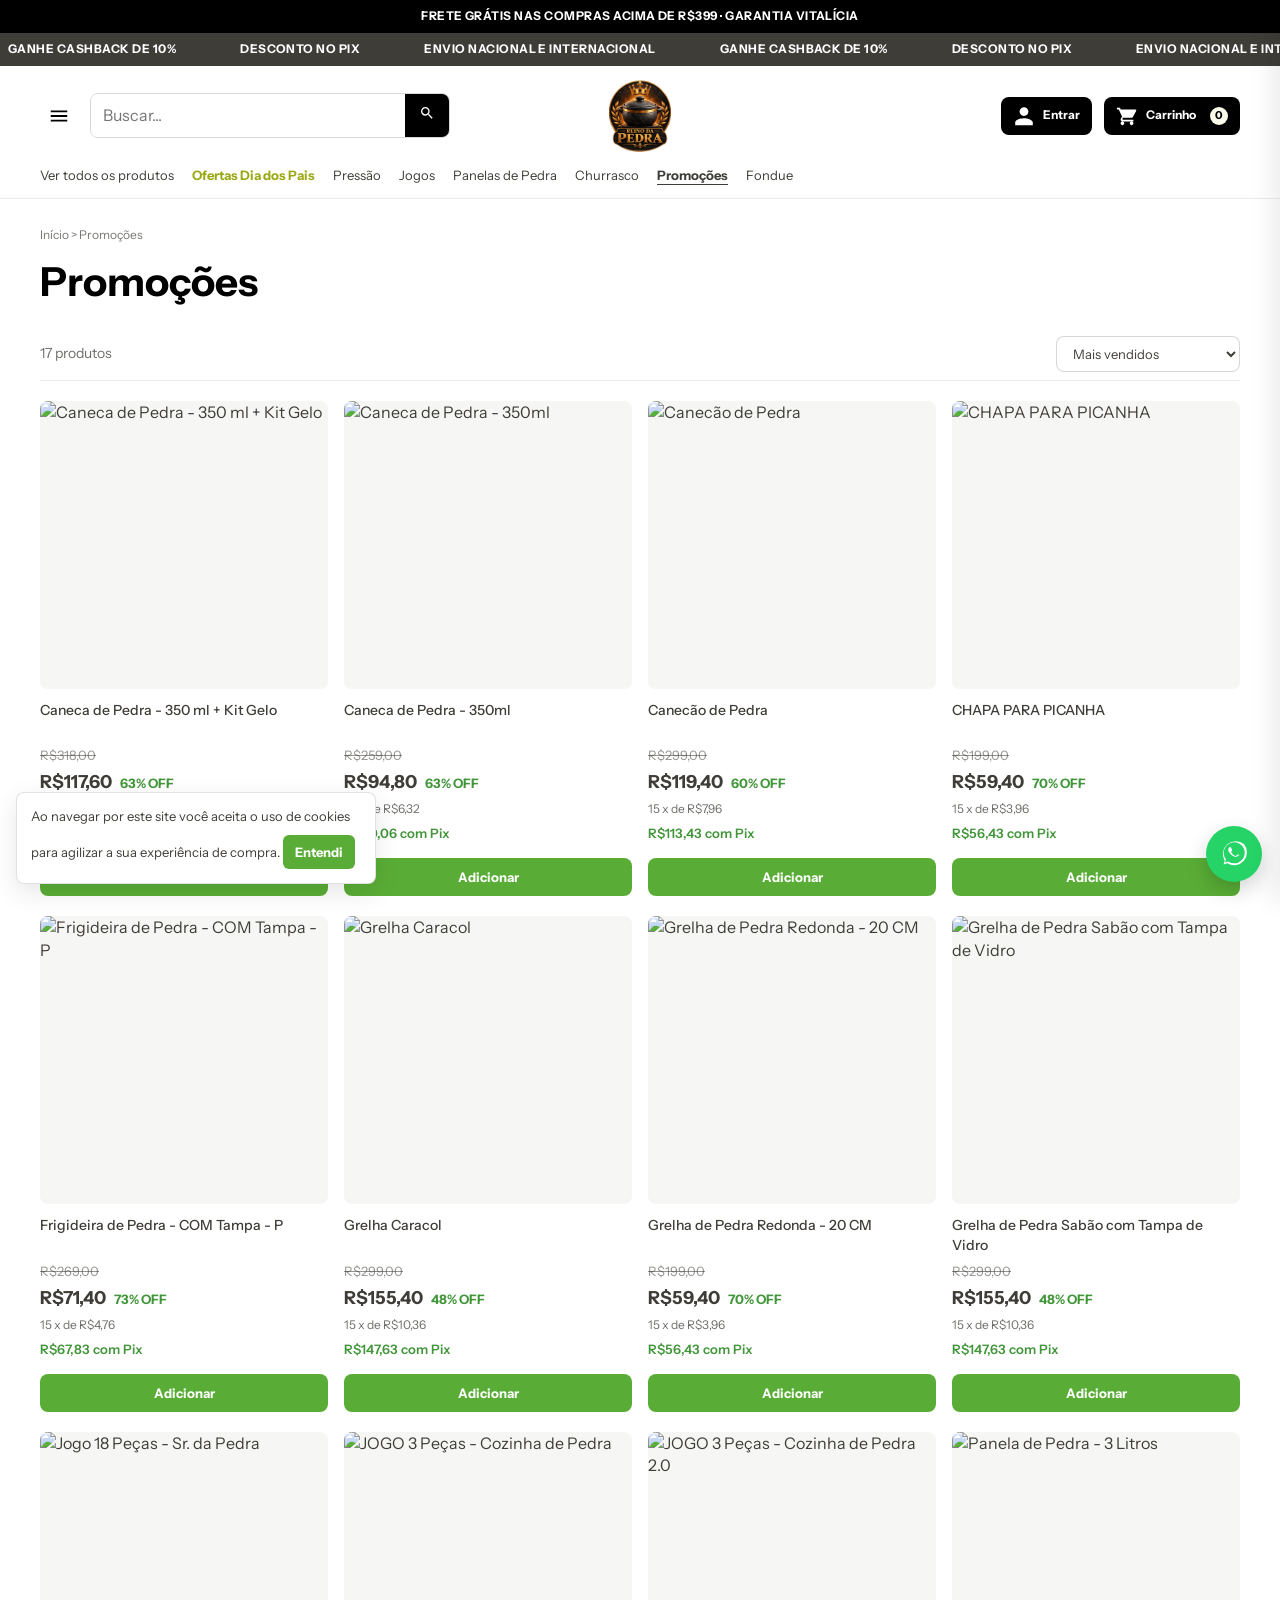
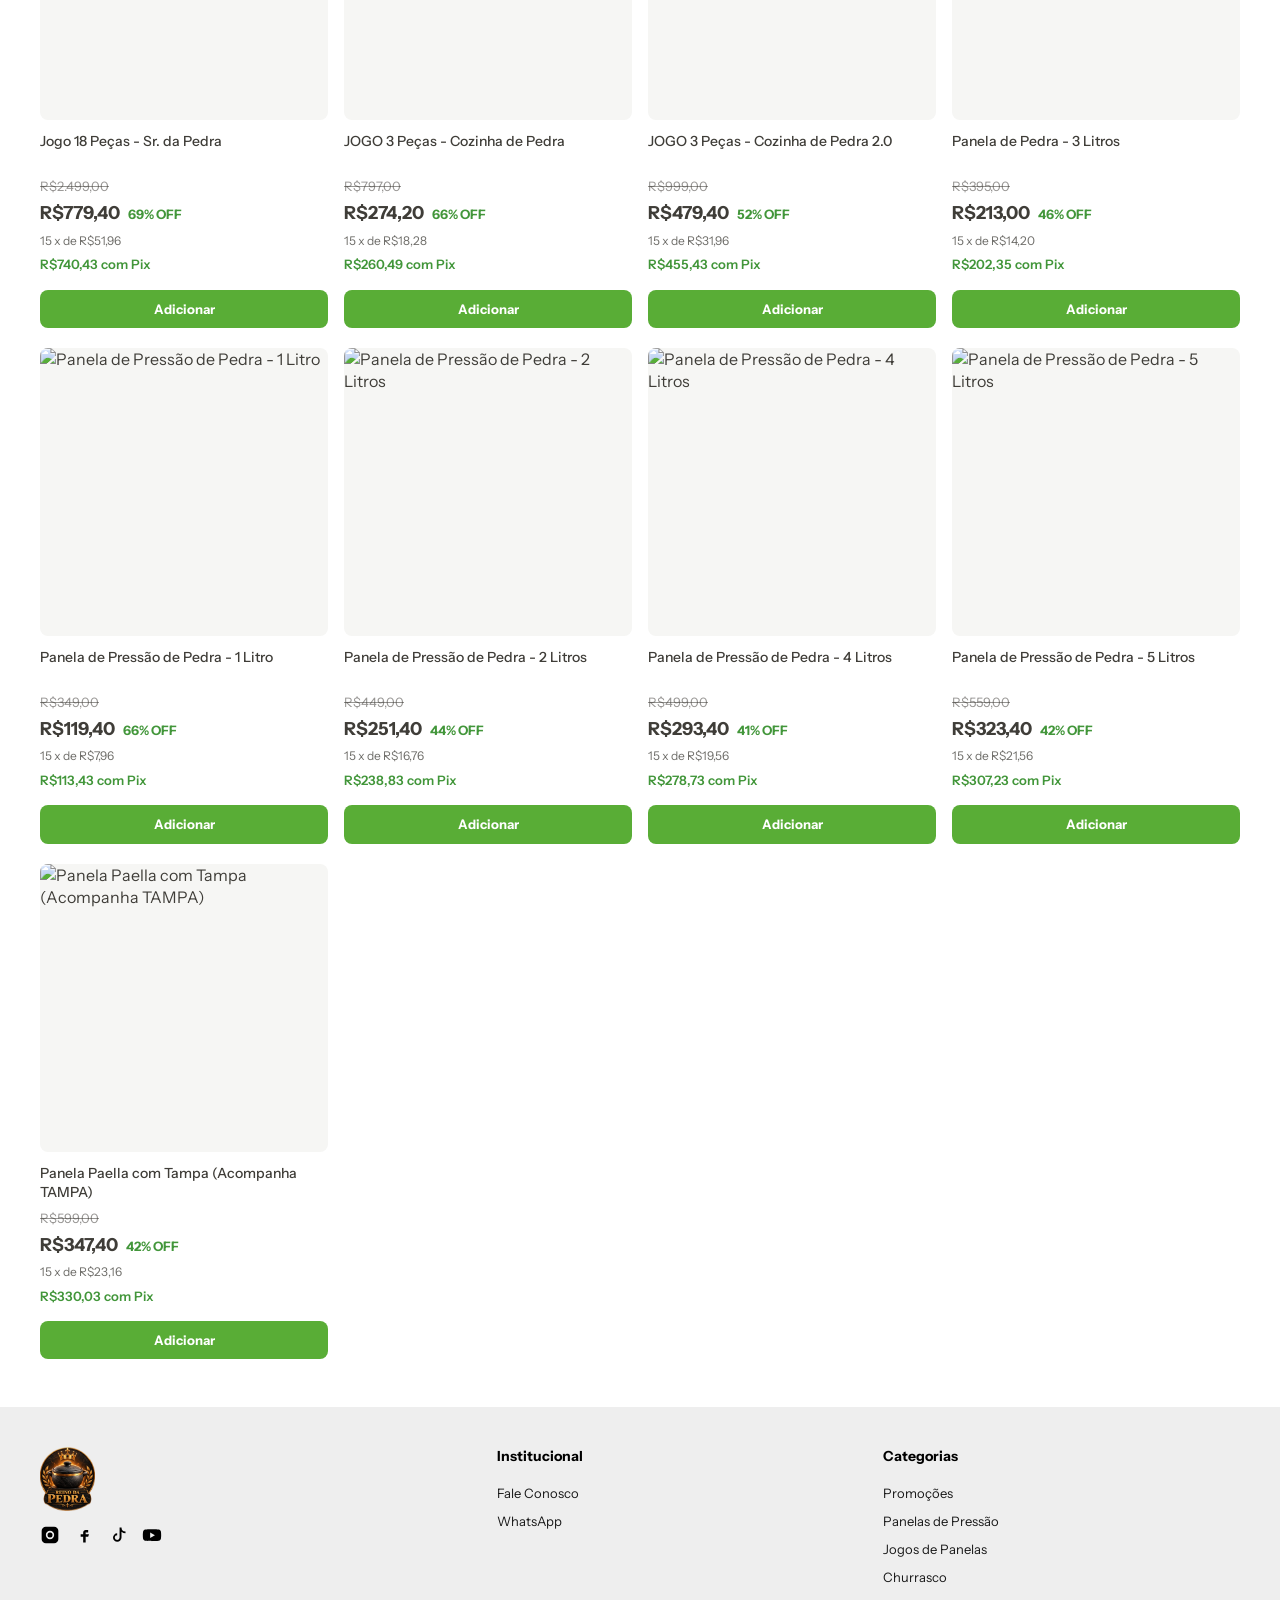
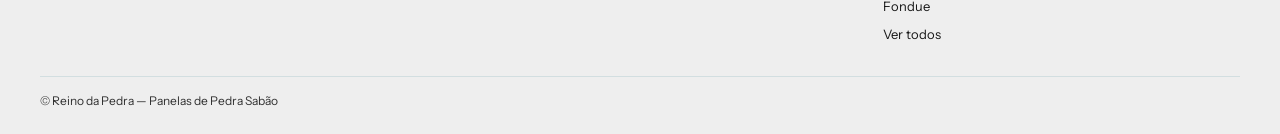
==== commit 752d85c4: "Remove Clube Panelovers do menu e rodape. Co-authored-by: Cursor <cursoragent@cursor.com>" ====
--- a/index.html
+++ b/index.html
@@ -76,7 +76,6 @@
       <a href="/churras" data-nav-slug="churras">Churrasco</a>
       <a href="/promocoes" data-nav-slug="promocoes">Promoções</a>
       <a href="/fondue" data-nav-slug="fondue">Fondue</a>
-      <a href="https://chat.whatsapp.com/LhkVDOj8o4CBgnUzmiY1tc" target="_blank" rel="noopener">Clube Panelovers</a>
     </nav>
   </header>
 
@@ -91,7 +90,6 @@
     <a href="/panelas-de-pedra" data-nav-slug="panelas-de-pedra">Panelas de Pedra</a>
     <a href="/churras" data-nav-slug="churras">Churrasco</a>
     <a href="/fondue" data-nav-slug="fondue">Fondue</a>
-    <a href="https://chat.whatsapp.com/LhkVDOj8o4CBgnUzmiY1tc" target="_blank" rel="noopener">Clube Panelovers</a>
     <a href="https://wa.me/5519998243898" target="_blank" rel="noopener">WhatsApp / Fale Conosco</a>
   </aside>
 
@@ -171,7 +169,6 @@
         <h4>Institucional</h4>
         <a href="https://wa.me/5519998243898" target="_blank" rel="noopener">Fale Conosco</a>
         <a href="https://wa.me/5519998243898" target="_blank" rel="noopener">WhatsApp</a>
-        <a href="https://chat.whatsapp.com/LhkVDOj8o4CBgnUzmiY1tc" target="_blank" rel="noopener">Clube Panelovers</a>
       </div>
 
       <div class="footer-col">
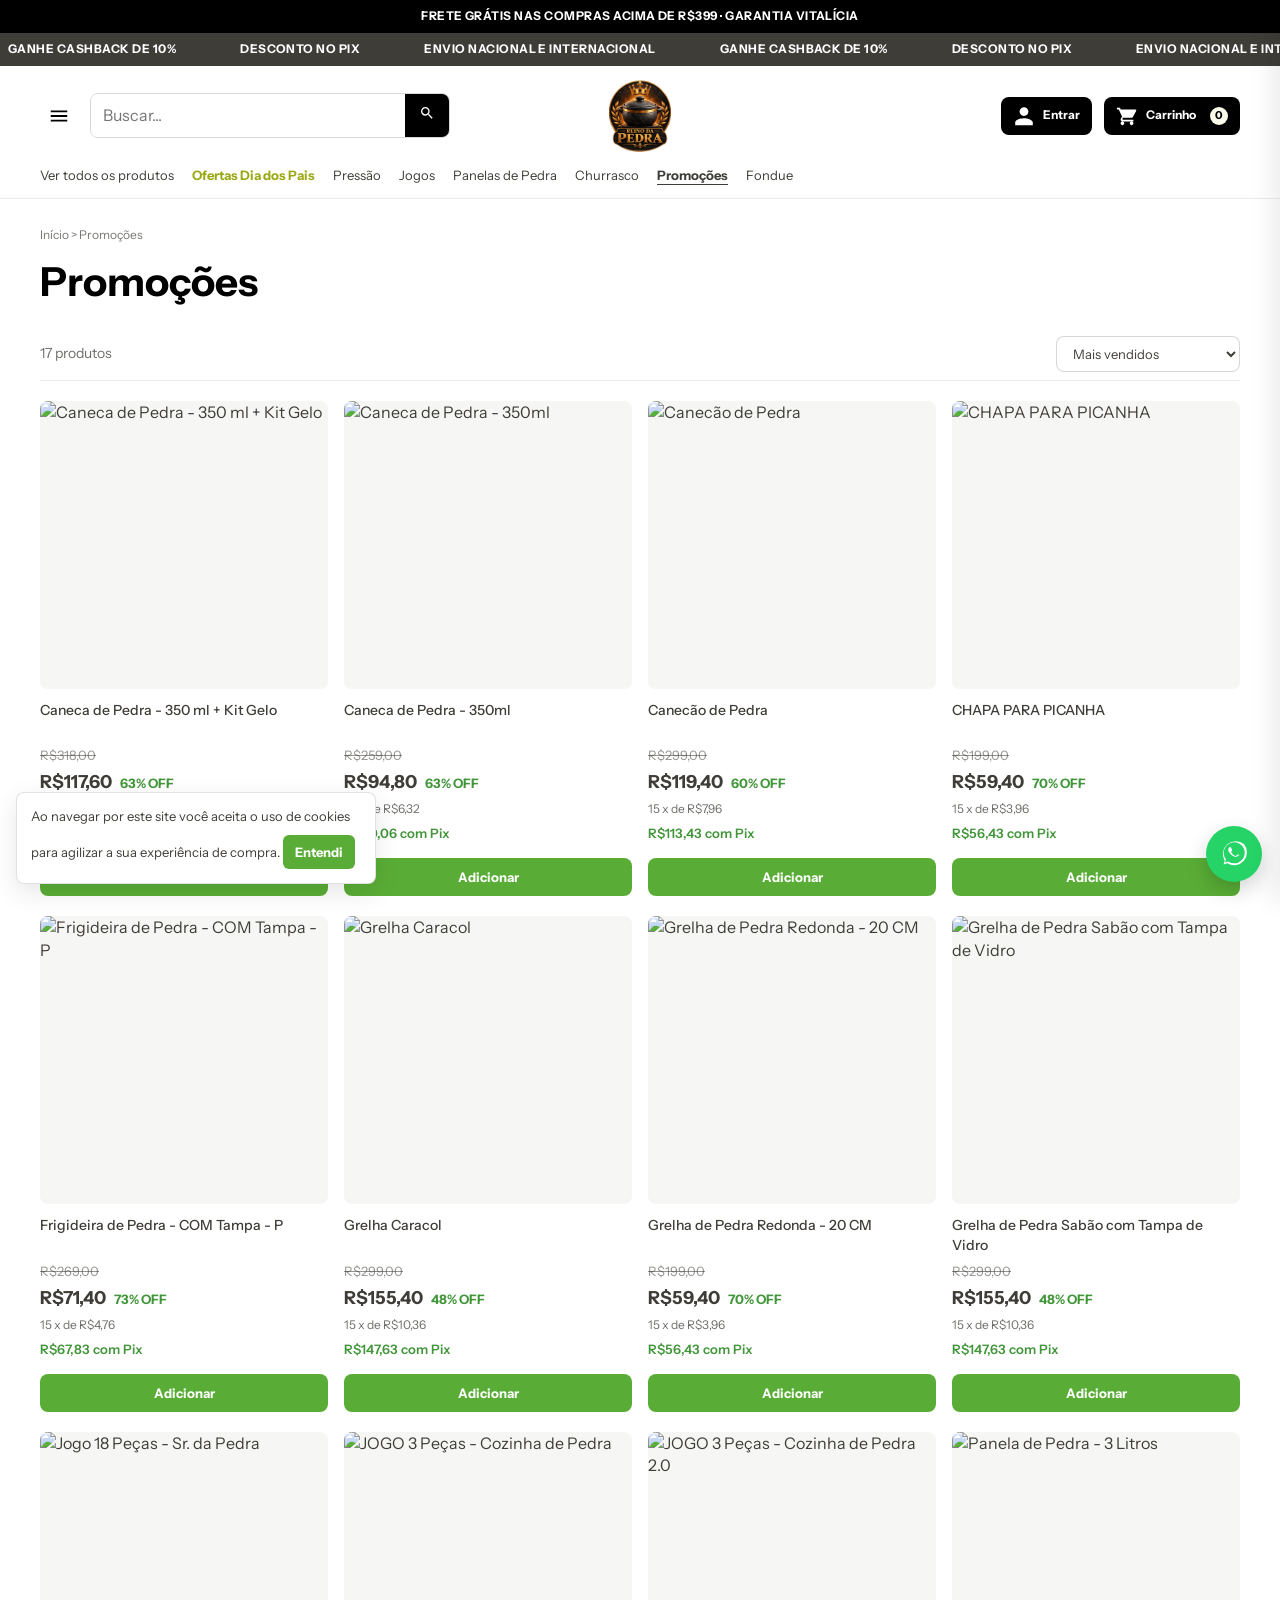
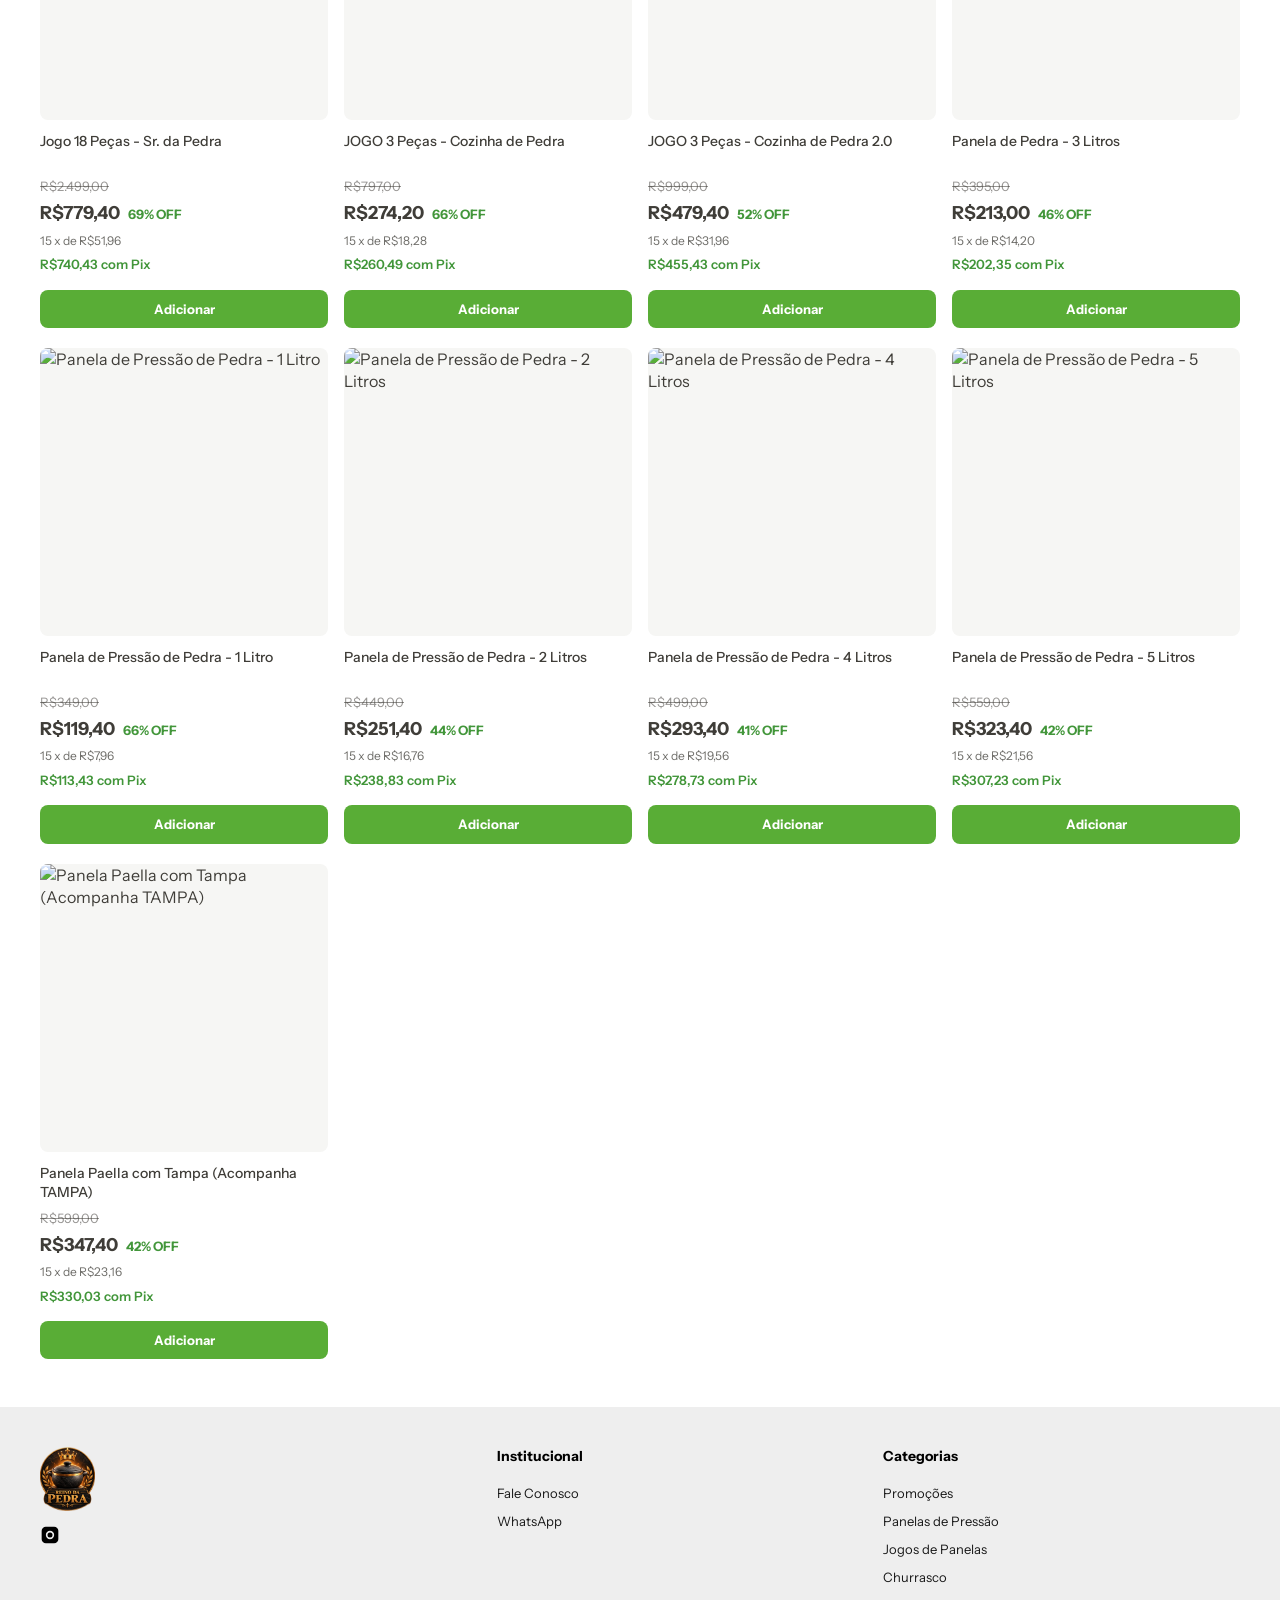
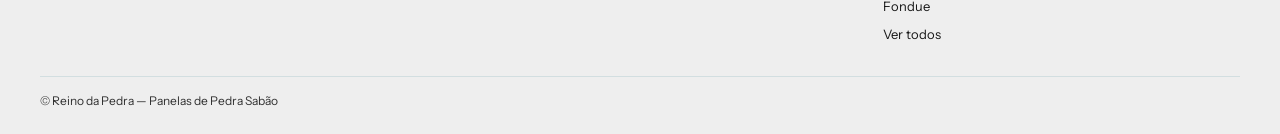
==== commit 480ae85e: "Bloqueia navegacao externa nos produtos e remove redes antigas. Co-authored-by: Cursor <cursoragent@" ====
--- a/index.html
+++ b/index.html
@@ -90,7 +90,7 @@
     <a href="/panelas-de-pedra" data-nav-slug="panelas-de-pedra">Panelas de Pedra</a>
     <a href="/churras" data-nav-slug="churras">Churrasco</a>
     <a href="/fondue" data-nav-slug="fondue">Fondue</a>
-    <a href="https://wa.me/5519998243898" target="_blank" rel="noopener">WhatsApp / Fale Conosco</a>
+    <a href="https://wa.me/message/3DNOI5TG7ORRN1" target="_blank" rel="noopener">WhatsApp / Fale Conosco</a>
   </aside>
 
   <main>
@@ -153,22 +153,13 @@
           <a href="https://www.instagram.com/reino_da_pedra/" target="_blank" rel="noopener" aria-label="Instagram">
             <svg viewBox="0 0 24 24"><path d="M7 2h10a5 5 0 015 5v10a5 5 0 01-5 5H7a5 5 0 01-5-5V7a5 5 0 015-5zm5 5a5 5 0 100 10 5 5 0 000-10zm6.5-.9a1.1 1.1 0 11-2.2 0 1.1 1.1 0 012.2 0zM12 9a3 3 0 110 6 3 3 0 010-6z"/></svg>
           </a>
-          <a href="https://www.facebook.com/cozinha.nacaixa" target="_blank" rel="noopener" aria-label="Facebook">
-            <svg viewBox="0 0 24 24"><path d="M14 9h3V6h-3c-1.7 0-3 1.3-3 3v2H8v3h3v7h3v-7h3l1-3h-4V9c0-.6.4-1 1-1z"/></svg>
-          </a>
-          <a href="https://www.tiktok.com/@cozinhanacaixa" target="_blank" rel="noopener" aria-label="TikTok">
-            <svg viewBox="0 0 24 24"><path d="M14 3h2.2a4.8 4.8 0 004.8 4.8v2.2A7 7 0 0116.2 8v7.1A5.1 5.1 0 1111 10v2.2a2.9 2.9 0 102.9 2.9V3z"/></svg>
-          </a>
-          <a href="https://www.youtube.com/@cozinhanacaixa" target="_blank" rel="noopener" aria-label="YouTube">
-            <svg viewBox="0 0 24 24"><path d="M23 12.2s0-3.2-.4-4.7a3 3 0 00-2.1-2.1C18.9 5 12 5 12 5s-6.9 0-8.5.4a3 3 0 00-2.1 2.1C1 9 1 12.2 1 12.2s0 3.2.4 4.7a3 3 0 002.1 2.1c1.6.4 8.5.4 8.5.4s6.9 0 8.5-.4a3 3 0 002.1-2.1c.4-1.5.4-4.7.4-4.7zM9.8 15.5v-6.6l5.7 3.3-5.7 3.3z"/></svg>
-          </a>
         </div>
       </div>
 
       <div class="footer-col">
         <h4>Institucional</h4>
-        <a href="https://wa.me/5519998243898" target="_blank" rel="noopener">Fale Conosco</a>
-        <a href="https://wa.me/5519998243898" target="_blank" rel="noopener">WhatsApp</a>
+        <a href="https://wa.me/message/3DNOI5TG7ORRN1" target="_blank" rel="noopener">Fale Conosco</a>
+        <a href="https://wa.me/message/3DNOI5TG7ORRN1" target="_blank" rel="noopener">WhatsApp</a>
       </div>
 
       <div class="footer-col">
@@ -186,7 +177,7 @@
     </div>
   </footer>
 
-  <a class="whatsapp-float" href="https://wa.me/5519998243898" target="_blank" rel="noopener" aria-label="Fale conosco pelo WhatsApp">
+  <a class="whatsapp-float" href="https://wa.me/message/3DNOI5TG7ORRN1" target="_blank" rel="noopener" aria-label="Fale conosco pelo WhatsApp">
     <svg viewBox="0 0 24 24"><path d="M20.5 3.5A11 11 0 004.1 17.7L3 21l3.4-1A11 11 0 0020.5 3.5zM12 20a9 9 0 01-4.6-1.3l-.3-.2-2.7.7.7-2.6-.2-.3A9 9 0 1112 20zm5-6.6c-.3-.1-1.6-.8-1.8-.9s-.4-.1-.6.1-.7.9-.8 1-.3.2-.6.1a7.3 7.3 0 01-2.1-1.3 8 8 0 01-1.5-1.8c-.2-.3 0-.4.1-.6l.4-.5c.1-.1.2-.3.3-.4s0-.3 0-.4-.6-1.5-.8-2-.4-.5-.6-.5h-.5c-.2 0-.4.1-.6.3s-.8.8-.8 1.9.8 2.2.9 2.3a9.5 9.5 0 003.6 3.2c1.4.6 1.9.6 2.6.5.4-.1 1.6-.6 1.8-1.3s.2-1.1.1-1.2-.2-.2-.5-.3z"/></svg>
   </a>
 
@@ -197,6 +188,6 @@
 
   <script src="/js/utm.js"></script>
   <script src="/js/auth.js"></script>
-  <script src="/js/app.js"></script>
+  <script src="/js/app.js?v=3"></script>
 </body>
 </html>
--- a/css/styles.css
+++ b/css/styles.css
@@ -361,6 +361,7 @@
   background: #f6f6f4;
   border-radius: var(--radius);
   overflow: hidden;
+  pointer-events: none;
 }
 
 .product-media img {
